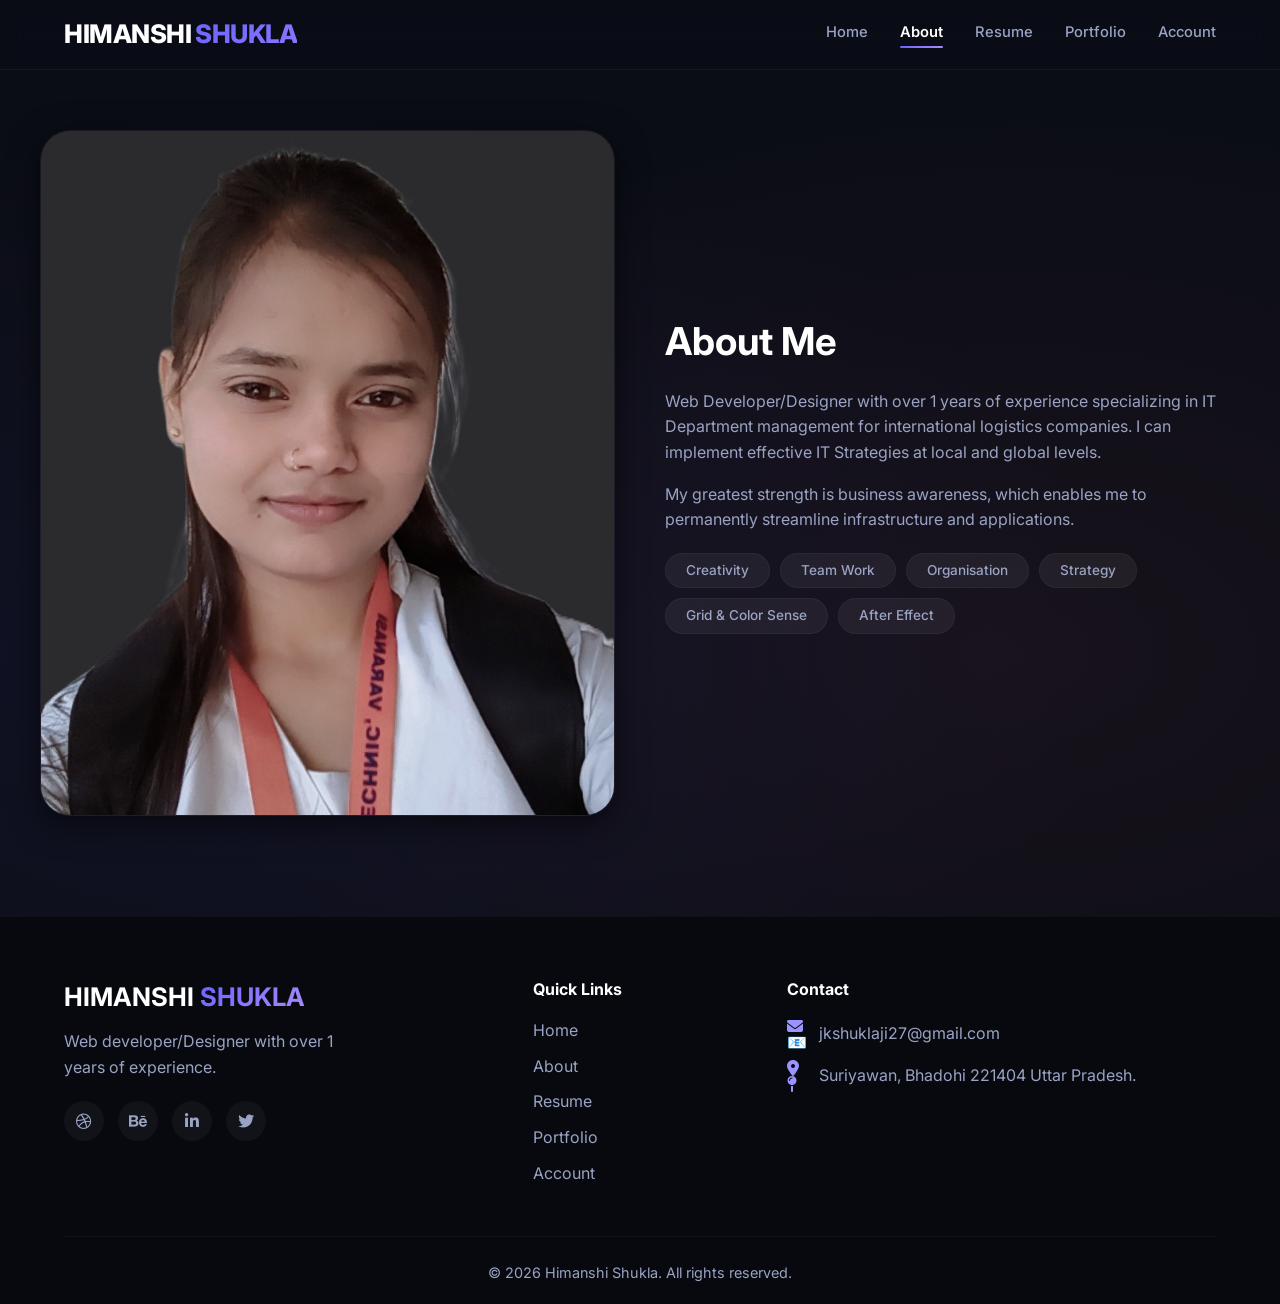
==== about.html @ bd02108a "Initial project" ====
<!DOCTYPE html>
<html lang="en">
<head>
    <meta charset="UTF-8" />
    <meta name="viewport" content="width=device-width, initial-scale=1.0" />
    <title>About | Himanshi Shukla</title>
    <link rel="stylesheet" href="style.css" />
    <link rel="preconnect" href="https://fonts.googleapis.com" />
    <link rel="preconnect" href="https://fonts.gstatic.com" crossorigin />
    <link href="https://fonts.googleapis.com/css2?family=Inter:opsz,wght@14..32,400;14..32,500;14..32,600;14..32,700;14..32,800&display=swap" rel="stylesheet" />
    <link rel="stylesheet" href="https://cdnjs.cloudflare.com/ajax/libs/font-awesome/6.5.0/css/all.min.css" />
</head>
<body>
    <header class="header">
        <div class="container nav-container">
            <a href="index.html" class="logo">HIMANSHI <span>SHUKLA</span></a>
            <nav class="nav-links" id="navLinks">
                <a href="index.html">Home</a>
                <a href="about.html" class="active">About</a>
                <a href="resume.html">Resume</a>
                <a href="portfolio.html">Portfolio</a>
                <a href="contact.html">Account</a>
            </nav>
            <button class="hamburger" id="hamburger" aria-label="Toggle navigation">
                <span></span><span></span><span></span>
            </button>
        </div>
    </header>

    <section class="about-grid container">
        <div class="about-img">
            <img src="img/him1.jpeg" alt="Himanshi Shukla" />
        </div>
        <div class="about-content">
            <h2>About <span>Me</span></h2>
            <p>Web Developer/Designer with over 1 years of experience specializing in IT Department management for international logistics companies. I can implement effective IT Strategies at local and global levels.</p>
            <p>My greatest strength is business awareness, which enables me to permanently streamline infrastructure and applications.</p>
            <div class="skill-tags">
                <span>Creativity</span><span>Team Work</span><span>Organisation</span>
                <span>Strategy</span><span>Grid & Color Sense</span><span>After Effect</span>
            </div>
        </div>
    </section>

    <footer class="footer">
        <div class="container">
            <div class="footer-grid">
                <div class="footer-brand"><h3>HIMANSHI <span>SHUKLA</span></h3><p>Web developer/Designer with over 1 years of experience.</p><div class="footer-social"><a href="#"><i class="fab fa-dribbble"></i></a><a href="#"><i class="fab fa-behance"></i></a><a href="#"><i class="fab fa-linkedin-in"></i></a><a href="#"><i class="fab fa-twitter"></i></a></div></div>
                <div class="footer-links"><h4>Quick Links</h4><a href="index.html">Home</a><a href="about.html">About</a><a href="resume.html">Resume</a><a href="portfolio.html">Portfolio</a><a href="contact.html">Account</a></div>
                <div class="footer-contact"><h4>Contact</h4><p><i class="fas fa-envelope">📧</i> jkshuklaji27@gmail.com</p><p><i class="fas fa-map-marker-alt">📍</i> Suriyawan, Bhadohi 221404 Uttar Pradesh.</p></div>
            </div>
            <div class="footer-bottom"><p>&copy; 2026 Himanshi Shukla. All rights reserved.</p></div>
        </div>
    </footer>

    <script src="script.js"></script>
</body>
</html>
---- style.css ----
/* ============================================================
   CSS VARIABLES — ELEGANT DARK THEME
   ============================================================ */
:root {
    color-scheme: dark;

    /* Primary palette (Bright on dark) */
    --color-primary: #7C74FF;
    --color-primary-light: #9B94FF;
    --color-primary-dark: #5A4FD8;
    --color-primary-glow: rgba(108, 99, 255, 0.35);

    /* Secondary / Accents (Neon-ish) */
    --color-secondary: #FF6B8A;
    --color-secondary-light: #FF8AA8;
    --color-accent: #FFD93D;
    --color-accent-soft: #332D1A;

    /* Dark Neutrals */
    --color-bg: #0B0D15;
    --color-bg-card: #161A29;
    --color-bg-card-hover: #1E2337;
    --color-text: #EEF0F8;
    --color-text-muted: #9AA3C4;
    --color-border: #2A2F45;

    /* Dark Shadows (Deep & Glowing) */
    --shadow-soft: 0 8px 32px rgba(0, 0, 0, 0.6);
    --shadow-medium: 0 16px 48px rgba(0, 0, 0, 0.8);
    --shadow-glow: 0 8px 40px rgba(108, 99, 255, 0.25);

    /* Gradients (Rich & Vibrant) */
    --gradient-primary: linear-gradient(135deg, #6C63FF 0%, #a78bfa 100%);
    --gradient-secondary: linear-gradient(135deg, #FF6B8A 0%, #FF8AA8 100%);
    --gradient-accent: linear-gradient(135deg, #FFD93D 0%, #F59E0B 100%);
    --gradient-hero: linear-gradient(135deg, #6C63FF 0%, #FF6B8A 50%, #FFD93D 100%);
    --gradient-bg: radial-gradient(ellipse at 20% 50%, rgba(108, 99, 255, 0.08) 0%, transparent 60%),
                   radial-gradient(ellipse at 80% 50%, rgba(255, 107, 138, 0.05) 0%, transparent 60%);

    /* Typography & radius */
    --font-family: 'Inter', sans-serif;
    --radius-card: 24px;
    --radius-pill: 60px;
    --transition-smooth: cubic-bezier(0.25, 0.46, 0.45, 0.94);
    --transition-bounce: cubic-bezier(0.34, 1.56, 0.64, 1);
}

/* ============================================================
   RESET & BASE (Dark)
   ============================================================ */
* {
    margin: 0;
    padding: 0;
    box-sizing: border-box;
}

html {
    scroll-behavior: smooth;
}

body {
    font-family: var(--font-family);
    background: var(--color-bg);
    color: var(--color-text);
    line-height: 1.6;
    overflow-x: hidden;
    background-image: var(--gradient-bg);
    min-height: 100vh;
}

/* Custom Dark Scrollbar */
::-webkit-scrollbar {
    width: 8px;
}
::-webkit-scrollbar-track {
    background: var(--color-bg);
}
::-webkit-scrollbar-thumb {
    background: var(--color-primary);
    border-radius: 10px;
}
::-webkit-scrollbar-thumb:hover {
    background: var(--color-primary-light);
}

a {
    text-decoration: none;
    color: inherit;
}

img {
    max-width: 100%;
    display: block;
}

.container {
    max-width: 1200px;
    margin: 0 auto;
    padding: 0 24px;
}

/* ============================================================
   GLOBAL TEXT GRADIENT ANIMATION (shimmer)
   ============================================================ */
.gradient-text {
    background: var(--gradient-primary);
    background-size: 200% 200%;
    -webkit-background-clip: text;
    -webkit-text-fill-color: transparent;
    background-clip: text;
    animation: shimmerText 5s ease-in-out infinite;
}

@keyframes shimmerText {
    0%, 100% { background-position: 0% 50%; }
    50% { background-position: 100% 50%; }
}

/* ============================================================
   HEADER / NAV (Glass-morphism Dark)
   ============================================================ */
.header {
    background: rgba(11, 13, 21, 0.78);
    backdrop-filter: blur(16px) saturate(180%);
    -webkit-backdrop-filter: blur(16px) saturate(180%);
    border-bottom: 1px solid rgba(255, 255, 255, 0.05);
    position: sticky;
    top: 0;
    z-index: 1000;
    padding: 14px 0;
    transition: box-shadow 0.4s ease, background 0.4s ease;
}

.header.scrolled {
    box-shadow: 0 8px 32px rgba(0, 0, 0, 0.5);
    background: rgba(11, 13, 21, 0.92);
}

.nav-container {
    display: flex;
    justify-content: space-between;
    align-items: center;
}

.logo {
    font-size: 1.6rem;
    font-weight: 800;
    letter-spacing: -0.5px;
    display: flex;
    align-items: center;
    gap: 4px;
    color: #fff;
}

.logo-icon {
    display: inline-block;
    animation: logoPulse 3s ease-in-out infinite;
}

@keyframes logoPulse {
    0%, 100% { transform: scale(1); }
    50% { transform: scale(1.08); }
}

.logo span {
    background: var(--gradient-primary);
    -webkit-background-clip: text;
    -webkit-text-fill-color: transparent;
    background-clip: text;
    animation: shimmerText 4s ease-in-out infinite;
    background-size: 200% 200%;
}

.nav-links {
    display: flex;
    gap: 32px;
    align-items: center;
}

.nav-links a {
    font-weight: 500;
    font-size: 0.92rem;
    transition: color 0.3s ease;
    position: relative;
    padding-bottom: 4px;
    color: var(--color-text-muted);
}

.nav-links a::after {
    content: '';
    position: absolute;
    bottom: 0;
    left: 0;
    width: 0;
    height: 2.5px;
    background: var(--gradient-primary);
    border-radius: 4px;
    transition: width 0.4s var(--transition-smooth);
}

.nav-links a:hover::after,
.nav-links a.active::after {
    width: 100%;
}

.nav-links a:hover,
.nav-links a.active {
    color: #fff;
}

.nav-links a.active {
    font-weight: 600;
}

.hamburger {
    display: none;
    flex-direction: column;
    gap: 5px;
    background: none;
    border: none;
    cursor: pointer;
    padding: 4px;
    transition: transform 0.3s ease;
}
.hamburger:hover {
    transform: scale(1.05);
}
.hamburger span {
    width: 28px;
    height: 3px;
    background: #fff;
    border-radius: 4px;
    transition: 0.3s ease;
    transform-origin: center;
}
.hamburger.open span:nth-child(1) {
    transform: rotate(45deg) translate(6px, 6px);
}
.hamburger.open span:nth-child(2) {
    opacity: 0;
    transform: scaleX(0);
}
.hamburger.open span:nth-child(3) {
    transform: rotate(-45deg) translate(6px, -6px);
}

/* ============================================================
   HERO SECTION (Dark with Glowing Orbs)
   ============================================================ */
.hero {
    padding: 50px 0 30px;
    position: relative;
    overflow: hidden;
}

/* Glowing background orbs for dark theme */
.hero::before {
    content: '';
    position: absolute;
    top: -30%;
    right: -10%;
    width: 600px;
    height: 600px;
    background: radial-gradient(circle, rgba(108, 99, 255, 0.15) 0%, transparent 70%);
    border-radius: 50%;
    pointer-events: none;
    animation: orbFloat 20s ease-in-out infinite alternate;
}
.hero::after {
    content: '';
    position: absolute;
    bottom: -20%;
    left: -10%;
    width: 500px;
    height: 500px;
    background: radial-gradient(circle, rgba(255, 107, 138, 0.08) 0%, transparent 70%);
    border-radius: 50%;
    pointer-events: none;
    animation: orbFloat 25s ease-in-out infinite alternate-reverse;
}

@keyframes orbFloat {
    0% { transform: translate(0, 0) scale(1); }
    100% { transform: translate(40px, -30px) scale(1.1); }
}

.hero-grid {
    display: grid;
    grid-template-columns: 1fr 1fr;
    gap: 40px;
    align-items: center;
    position: relative;
    z-index: 1;
}

.hero-tag {
    color: var(--color-primary-light);
    font-weight: 600;
    letter-spacing: 1.5px;
    text-transform: uppercase;
    font-size: 0.8rem;
    display: inline-block;
    background: rgba(108, 99, 255, 0.15);
    padding: 4px 16px;
    border-radius: var(--radius-pill);
    margin-bottom: 6px;
    animation: fadeInUp 0.8s var(--transition-smooth) both;
}

.hero-title {
    font-size: 3.4rem;
    font-weight: 800;
    margin: 8px 0 2px;
    line-height: 1.08;
    color: #fff;
    animation: fadeInUp 0.8s var(--transition-smooth) 0.1s both;
}

.hero-title .highlight {
    background: var(--gradient-primary);
    background-size: 200% 200%;
    -webkit-background-clip: text;
    -webkit-text-fill-color: transparent;
    background-clip: text;
    animation: shimmerText 5s ease-in-out infinite;
}

.hero-subtitle {
    font-size: 1.7rem;
    font-weight: 600;
    color: var(--color-text-muted);
    margin-bottom: 14px;
    animation: fadeInUp 0.8s var(--transition-smooth) 0.2s both;
}

.typed-cursor {
    display: inline-block;
    width: 3px;
    height: 1.2em;
    background: var(--color-primary-light);
    margin-left: 4px;
    animation: blink 0.9s step-end infinite;
    vertical-align: text-bottom;
}

@keyframes blink {
    0%, 100% { opacity: 1; }
    50% { opacity: 0; }
}

.hero-desc {
    max-width: 500px;
    color: var(--color-text-muted);
    margin-bottom: 28px;
    font-size: 1.05rem;
    animation: fadeInUp 0.8s var(--transition-smooth) 0.3s both;
}

.hero-buttons {
    display: flex;
    gap: 16px;
    flex-wrap: wrap;
    margin-bottom: 28px;
    animation: fadeInUp 0.8s var(--transition-smooth) 0.4s both;
}

.btn {
    padding: 13px 34px;
    border-radius: var(--radius-pill);
    font-weight: 600;
    font-size: 0.95rem;
    transition: all 0.4s var(--transition-smooth);
    border: 2px solid transparent;
    cursor: pointer;
    display: inline-flex;
    align-items: center;
    gap: 10px;
    position: relative;
    overflow: hidden;
}

.btn-primary {
    background: var(--gradient-primary);
    color: #fff;
    box-shadow: 0 4px 20px rgba(108, 99, 255, 0.4);
}

.btn-primary::before {
    content: '';
    position: absolute;
    inset: 0;
    background: linear-gradient(135deg, rgba(255,255,255,0.15), transparent);
    opacity: 0;
    transition: opacity 0.4s ease;
}
.btn-primary:hover::before {
    opacity: 1;
}
.btn-primary:hover {
    transform: translateY(-4px) scale(1.03);
    box-shadow: 0 16px 40px rgba(108, 99, 255, 0.5);
}
.btn-primary:active {
    transform: translateY(0) scale(0.98);
}

.btn-outline {
    border-color: var(--color-primary);
    color: var(--color-primary-light);
    background: transparent;
}
.btn-outline:hover {
    background: var(--color-primary);
    color: #fff;
    transform: translateY(-4px) scale(1.03);
    box-shadow: 0 12px 32px rgba(108, 99, 255, 0.3);
}
.btn i {
    transition: transform 0.4s var(--transition-bounce);
}
.btn:hover i {
    transform: translateX(4px) scale(1.1);
}

.hero-social {
    display: flex;
    gap: 14px;
    animation: fadeInUp 0.8s var(--transition-smooth) 0.5s both;
}

.hero-social a {
    width: 46px;
    height: 46px;
    border-radius: 50%;
    background: rgba(255, 255, 255, 0.06);
    display: flex;
    align-items: center;
    justify-content: center;
    font-size: 1.1rem;
    color: var(--color-text-muted);
    transition: all 0.5s var(--transition-smooth);
    border: 1px solid rgba(255, 255, 255, 0.05);
}
.hero-social a:hover {
    background: var(--color-primary);
    color: #fff;
    transform: translateY(-6px) rotate(8deg) scale(1.08);
    box-shadow: 0 12px 30px rgba(108, 99, 255, 0.4);
    border-color: var(--color-primary);
}

.hero-image {
    position: relative;
    display: flex;
    justify-content: center;
    align-items: center;
    animation: fadeInUp 0.8s var(--transition-smooth) 0.2s both;
}

.hero-avatar {
    width: 300px;
    height: 300px;
    border-radius: 50%;
    overflow: hidden;
    box-shadow: 0 20px 60px rgba(0, 0, 0, 0.6);
    border: 4px solid rgba(255, 255, 255, 0.08);
    position: relative;
    transition: transform 0.6s var(--transition-smooth), box-shadow 0.6s ease;
}
.hero-avatar:hover {
    transform: scale(1.02) rotate(2deg);
    box-shadow: 0 30px 80px rgba(108, 99, 255, 0.2);
}
.hero-avatar img {
    width: 100%;
    height: 100%;
    object-fit: cover;
    transition: transform 0.8s var(--transition-smooth);
}
.hero-avatar:hover img {
    transform: scale(1.05);
}

.floating-card {
    position: absolute;
    background: rgba(22, 26, 41, 0.85);
    backdrop-filter: blur(8px);
    padding: 12px 20px;
    border-radius: 20px;
    box-shadow: 0 15px 35px rgba(0, 0, 0, 0.5);
    display: flex;
    align-items: center;
    gap: 10px;
    font-weight: 600;
    font-size: 0.95rem;
    animation: floatAndBob 6s ease-in-out infinite;
    border: 1px solid rgba(255, 255, 255, 0.06);
    color: #fff;
}
.floating-card i {
    color: var(--color-primary-light);
    font-size: 1.2rem;
}
.card-1 {
    top: 20px;
    right: 0;
    animation-delay: 0s;
}
.card-2 {
    bottom: 20px;
    left: 0;
    animation-delay: 2s;
}

@keyframes floatAndBob {
    0% { transform: translateY(0px) rotate(0deg); }
    50% { transform: translateY(-15px) rotate(2deg); }
    100% { transform: translateY(0px) rotate(0deg); }
}

/* ============================================================
   STATS SECTION
   ============================================================ */
.stats {
    padding: 40px 0;
    background: var(--color-bg-card);
    border-radius: 40px;
    margin: 20px 0;
    box-shadow: var(--shadow-soft);
    border: 1px solid rgba(255, 255, 255, 0.03);
}
.stats-grid {
    display: grid;
    grid-template-columns: repeat(4, 1fr);
    gap: 20px;
    text-align: center;
}
.stat-number {
    font-size: 2.8rem;
    font-weight: 800;
    color: var(--color-primary-light);
    display: block;
    animation: countPulse 2s ease-in-out infinite;
}
@keyframes countPulse {
    0%, 100% { transform: scale(1); }
    50% { transform: scale(1.02); }
}
.stat-label {
    color: var(--color-text-muted);
    font-weight: 500;
}

/* ============================================================
   SECTION HEADERS
   ============================================================ */
.section-header {
    text-align: center;
    max-width: 700px;
    margin: 0 auto 50px;
}
.section-tag {
    color: var(--color-primary-light);
    font-weight: 600;
    letter-spacing: 1px;
    text-transform: uppercase;
    font-size: 0.85rem;
    background: rgba(108, 99, 255, 0.12);
    padding: 2px 16px;
    border-radius: var(--radius-pill);
    display: inline-block;
}
.section-title {
    font-size: 2.6rem;
    font-weight: 700;
    margin: 8px 0 12px;
    color: #fff;
}
.section-desc {
    color: var(--color-text-muted);
}

/* ============================================================
   SERVICES CARDS
   ============================================================ */
.services {
    padding: 70px 0;
}
.services-grid {
    display: grid;
    grid-template-columns: repeat(4, 1fr);
    gap: 30px;
}
.service-card {
    background: var(--color-bg-card);
    padding: 32px 20px;
    border-radius: var(--radius-card);
    text-align: center;
    box-shadow: var(--shadow-soft);
    transition: all 0.4s var(--transition-smooth);
    border-bottom: 3px solid transparent;
    border: 1px solid rgba(255, 255, 255, 0.03);
}
.service-card:hover {
    transform: translateY(-12px);
    box-shadow: var(--shadow-medium);
    border-bottom-color: var(--color-primary);
    background: var(--color-bg-card-hover);
}
.service-icon {
    width: 70px;
    height: 70px;
    margin: 0 auto 20px;
    background: rgba(108, 99, 255, 0.12);
    border-radius: 20px;
    display: flex;
    align-items: center;
    justify-content: center;
    font-size: 2rem;
    color: var(--color-primary-light);
    transition: all 0.4s var(--transition-smooth);
}
.service-card:hover .service-icon {
    transform: scale(1.12) rotate(5deg);
    background: var(--gradient-primary);
    color: #fff;
}
.service-card h3 {
    margin-bottom: 10px;
    font-size: 1.2rem;
    color: #fff;
}
.service-card p {
    color: var(--color-text-muted);
    font-size: 0.95rem;
}

/* ============================================================
   TESTIMONIAL
   ============================================================ */
.testimonial {
    padding: 60px 0;
    background: var(--color-bg-card);
    border-top: 1px solid rgba(255, 255, 255, 0.03);
    border-bottom: 1px solid rgba(255, 255, 255, 0.03);
}
.testimonial-card {
    max-width: 800px;
    margin: 0 auto;
    text-align: center;
    padding: 40px 30px;
    background: var(--color-bg);
    border-radius: 30px;
    position: relative;
    transition: all 0.4s ease;
    border: 1px solid rgba(255, 255, 255, 0.03);
}
.testimonial-card:hover {
    transform: scale(1.01);
    box-shadow: var(--shadow-medium);
}
.quote-icon {
    font-size: 2.5rem;
    color: var(--color-primary-light);
    opacity: 0.3;
    margin-bottom: 16px;
    animation: quotePulse 3s ease-in-out infinite;
}
@keyframes quotePulse {
    0%, 100% { opacity: 0.3; transform: scale(1); }
    50% { opacity: 0.6; transform: scale(1.05); }
}
.testimonial-text {
    font-size: 1.2rem;
    font-weight: 500;
    color: #fff;
    line-height: 1.7;
}
.testimonial-author {
    display: flex;
    align-items: center;
    justify-content: center;
    gap: 16px;
    margin-top: 24px;
}
.testimonial-author img {
    width: 60px;
    height: 60px;
    border-radius: 50%;
    transition: transform 0.4s ease;
    border: 2px solid var(--color-primary);
}
.testimonial-author img:hover {
    transform: scale(1.08) rotate(4deg);
}
.testimonial-author h4 {
    font-weight: 700;
    color: #fff;
}
.testimonial-author span {
    color: var(--color-text-muted);
    font-size: 0.9rem;
}

/* ============================================================
   ABOUT PAGE
   ============================================================ */
.about-grid {
    display: grid;
    grid-template-columns: 1fr 1fr;
    gap: 50px;
    align-items: center;
    padding: 60px 0;
}
.about-img img {
    border-radius: 30px;
    box-shadow: var(--shadow-soft);
    transition: all 0.6s var(--transition-smooth);
    border: 1px solid rgba(255, 255, 255, 0.05);
}
.about-img img:hover {
    transform: scale(1.02) rotate(1deg);
    box-shadow: var(--shadow-medium);
}
.about-content h2 {
    font-size: 2.4rem;
    margin-bottom: 16px;
    color: #fff;
}
.about-content p {
    color: var(--color-text-muted);
    margin-bottom: 16px;
}
.skill-tags {
    display: flex;
    flex-wrap: wrap;
    gap: 10px;
    margin-top: 20px;
}
.skill-tags span {
    background: rgba(255, 255, 255, 0.06);
    padding: 6px 20px;
    border-radius: 30px;
    font-size: 0.85rem;
    font-weight: 500;
    transition: all 0.3s ease;
    border: 1px solid rgba(255, 255, 255, 0.04);
    color: var(--color-text-muted);
}
.skill-tags span:hover {
    background: var(--color-primary);
    color: #fff;
    transform: translateY(-3px);
    border-color: var(--color-primary);
    box-shadow: 0 8px 20px rgba(108, 99, 255, 0.25);
}

/* ============================================================
   RESUME PAGE
   ============================================================ */
.resume-section {
    padding: 60px 0;
}
.resume-grid {
    display: grid;
    grid-template-columns: 1fr 1fr;
    gap: 40px;
}
.resume-block h3 {
    font-size: 1.5rem;
    margin-bottom: 20px;
    display: flex;
    align-items: center;
    gap: 12px;
    color: #fff;
}
.resume-block h3 i {
    color: var(--color-primary-light);
}
.resume-item {
    background: var(--color-bg-card);
    padding: 24px;
    border-radius: 16px;
    margin-bottom: 20px;
    box-shadow: var(--shadow-soft);
    border-left: 4px solid var(--color-primary);
    transition: all 0.3s var(--transition-smooth);
    border: 1px solid rgba(255, 255, 255, 0.03);
    border-left-width: 4px;
}
.resume-item:hover {
    transform: translateX(10px);
    box-shadow: var(--shadow-medium);
    border-left-width: 8px;
    background: var(--color-bg-card-hover);
}
.resume-item h4 {
    font-weight: 700;
    font-size: 1.1rem;
    color: #fff;
}
.resume-item .meta {
    color: var(--color-primary-light);
    font-weight: 500;
    font-size: 0.9rem;
    margin: 4px 0 8px;
}
.resume-item p {
    color: var(--color-text-muted);
    font-size: 0.95rem;
}

/* ============================================================
   PORTFOLIO
   ============================================================ */
.portfolio-grid {
    display: grid;
    grid-template-columns: repeat(3, 1fr);
    gap: 30px;
    padding: 60px 0;
}
.portfolio-item {
    border-radius: 20px;
    overflow: hidden;
    box-shadow: var(--shadow-soft);
    transition: all 0.4s var(--transition-smooth);
    background: var(--color-bg-card);
    border: 1px solid rgba(255, 255, 255, 0.03);
}
.portfolio-item:hover {
    transform: translateY(-8px) scale(1.01);
    box-shadow: var(--shadow-medium);
}
.portfolio-item img {
    width: 100%;
    height: 220px;
    object-fit: cover;
    transition: transform 0.6s ease, filter 0.4s ease;
}
.portfolio-item:hover img {
    transform: scale(1.08);
    filter: brightness(1.15);
}
.portfolio-item .info {
    padding: 20px;
    transition: background 0.3s ease;
}
.portfolio-item:hover .info {
    background: rgba(108, 99, 255, 0.06);
}
.portfolio-item .info h4 {
    font-weight: 700;
    color: #fff;
}
.portfolio-item .info p {
    color: var(--color-text-muted);
    font-size: 0.9rem;
}

/* ============================================================
   CONTACT
   ============================================================ */
.contact-wrapper {
    display: grid;
    grid-template-columns: 1fr 1fr;
    gap: 50px;
    padding: 60px 0;
}
.contact-info h2 {
    font-size: 2.4rem;
    margin-bottom: 16px;
    color: #fff;
}
.contact-info p {
    color: var(--color-text-muted);
    margin-bottom: 30px;
}
.contact-detail {
    display: flex;
    align-items: center;
    gap: 16px;
    margin-bottom: 18px;
    transition: all 0.3s ease;
}
.contact-detail:hover {
    transform: translateX(8px);
}
.contact-detail i {
    width: 44px;
    height: 44px;
    background: rgba(108, 99, 255, 0.12);
    border-radius: 50%;
    display: flex;
    align-items: center;
    justify-content: center;
    color: var(--color-primary-light);
    font-size: 1.1rem;
    transition: 0.3s;
}
.contact-detail:hover i {
    background: var(--color-primary);
    color: #fff;
    transform: rotate(10deg);
}
.contact-form input,
.contact-form textarea {
    width: 100%;
    padding: 14px 18px;
    border: 1px solid var(--color-border);
    border-radius: 16px;
    margin-bottom: 16px;
    font-family: inherit;
    transition: all 0.3s ease;
    background: var(--color-bg-card);
    color: #fff;
}
.contact-form input:focus,
.contact-form textarea:focus {
    border-color: var(--color-primary);
    outline: none;
    box-shadow: 0 0 0 5px rgba(108, 99, 255, 0.15);
    transform: scale(1.01);
}
.contact-form textarea {
    height: 140px;
    resize: vertical;
}
.contact-form button {
    border: none;
    width: 100%;
}

/* ============================================================
   FOOTER (Darkest)
   ============================================================ */
.footer {
    background: #07090F;
    color: #9AA3C4;
    padding: 60px 0 20px;
    margin-top: 40px;
    border-top: 1px solid rgba(255, 255, 255, 0.03);
}
.footer-grid {
    display: grid;
    grid-template-columns: 2fr 1fr 2fr;
    gap: 40px;
}
.footer-brand h3 {
    font-size: 1.6rem;
    color: #fff;
}
.footer-brand h3 span {
    background: var(--gradient-primary);
    -webkit-background-clip: text;
    -webkit-text-fill-color: transparent;
    background-clip: text;
}
.footer-brand p {
    margin: 12px 0 20px;
    max-width: 300px;
}
.footer-social {
    display: flex;
    gap: 14px;
}
.footer-social a {
    width: 40px;
    height: 40px;
    background: rgba(255, 255, 255, 0.04);
    border-radius: 50%;
    display: flex;
    align-items: center;
    justify-content: center;
    transition: all 0.4s ease;
    color: #9AA3C4;
}
.footer-social a:hover {
    background: var(--color-primary);
    color: #fff;
    transform: translateY(-5px) rotate(360deg);
    box-shadow: 0 8px 20px rgba(108, 99, 255, 0.3);
}
.footer-links h4,
.footer-contact h4 {
    color: #fff;
    margin-bottom: 16px;
}
.footer-links a {
    display: block;
    margin-bottom: 10px;
    transition: 0.3s;
}
.footer-links a:hover {
    color: var(--color-primary-light);
    transform: translateX(6px);
}
.footer-contact p {
    margin-bottom: 10px;
    display: flex;
    align-items: center;
    gap: 12px;
}
.footer-contact i {
    color: var(--color-primary-light);
    width: 20px;
}
.footer-bottom {
    border-top: 1px solid rgba(255, 255, 255, 0.04);
    padding-top: 24px;
    margin-top: 40px;
    text-align: center;
    font-size: 0.9rem;
}

/* ============================================================
   UTILITY: FADE-IN ON LOAD
   ============================================================ */
.fade-in {
    opacity: 0;
    animation: fadeInUp 0.8s var(--transition-smooth) forwards;
}

@keyframes fadeInUp {
    0% { opacity: 0; transform: translateY(30px) scale(0.96); }
    100% { opacity: 1; transform: translateY(0) scale(1); }
}

/* ============================================================
   RESPONSIVE (Dark theme compatible)
   ============================================================ */
@media (max-width: 1024px) {
    .services-grid { grid-template-columns: repeat(2, 1fr); }
    .portfolio-grid { grid-template-columns: repeat(2, 1fr); }
}
@media (max-width: 768px) {
    .nav-links {
        position: absolute;
        top: 80px;
        left: 0;
        right: 0;
        background: rgba(11, 13, 21, 0.98);
        backdrop-filter: blur(12px);
        flex-direction: column;
        padding: 30px 20px;
        gap: 16px;
        box-shadow: 0 20px 40px rgba(0, 0, 0, 0.6);
        display: none;
        border-bottom: 1px solid rgba(255, 255, 255, 0.05);
    }
    .nav-links.open {
        display: flex;
    }
    .hamburger {
        display: flex;
    }
    .hero-grid,
    .about-grid,
    .resume-grid,
    .contact-wrapper {
        grid-template-columns: 1fr;
    }
    .hero-title { font-size: 2.4rem; }
    .stats-grid { grid-template-columns: repeat(2, 1fr); }
    .services-grid { grid-template-columns: 1fr; }
    .portfolio-grid { grid-template-columns: 1fr; }
    .footer-grid { grid-template-columns: 1fr; }
    .floating-card { display: none; }
    .hero-image {
        order: -1;
    }
    .hero-avatar {
        width: 200px;
        height: 200px;
    }
}
@media (max-width: 480px) {
    .hero-title { font-size: 2rem; }
    .stat-number { font-size: 2rem; }
    .btn { padding: 10px 20px; }
}
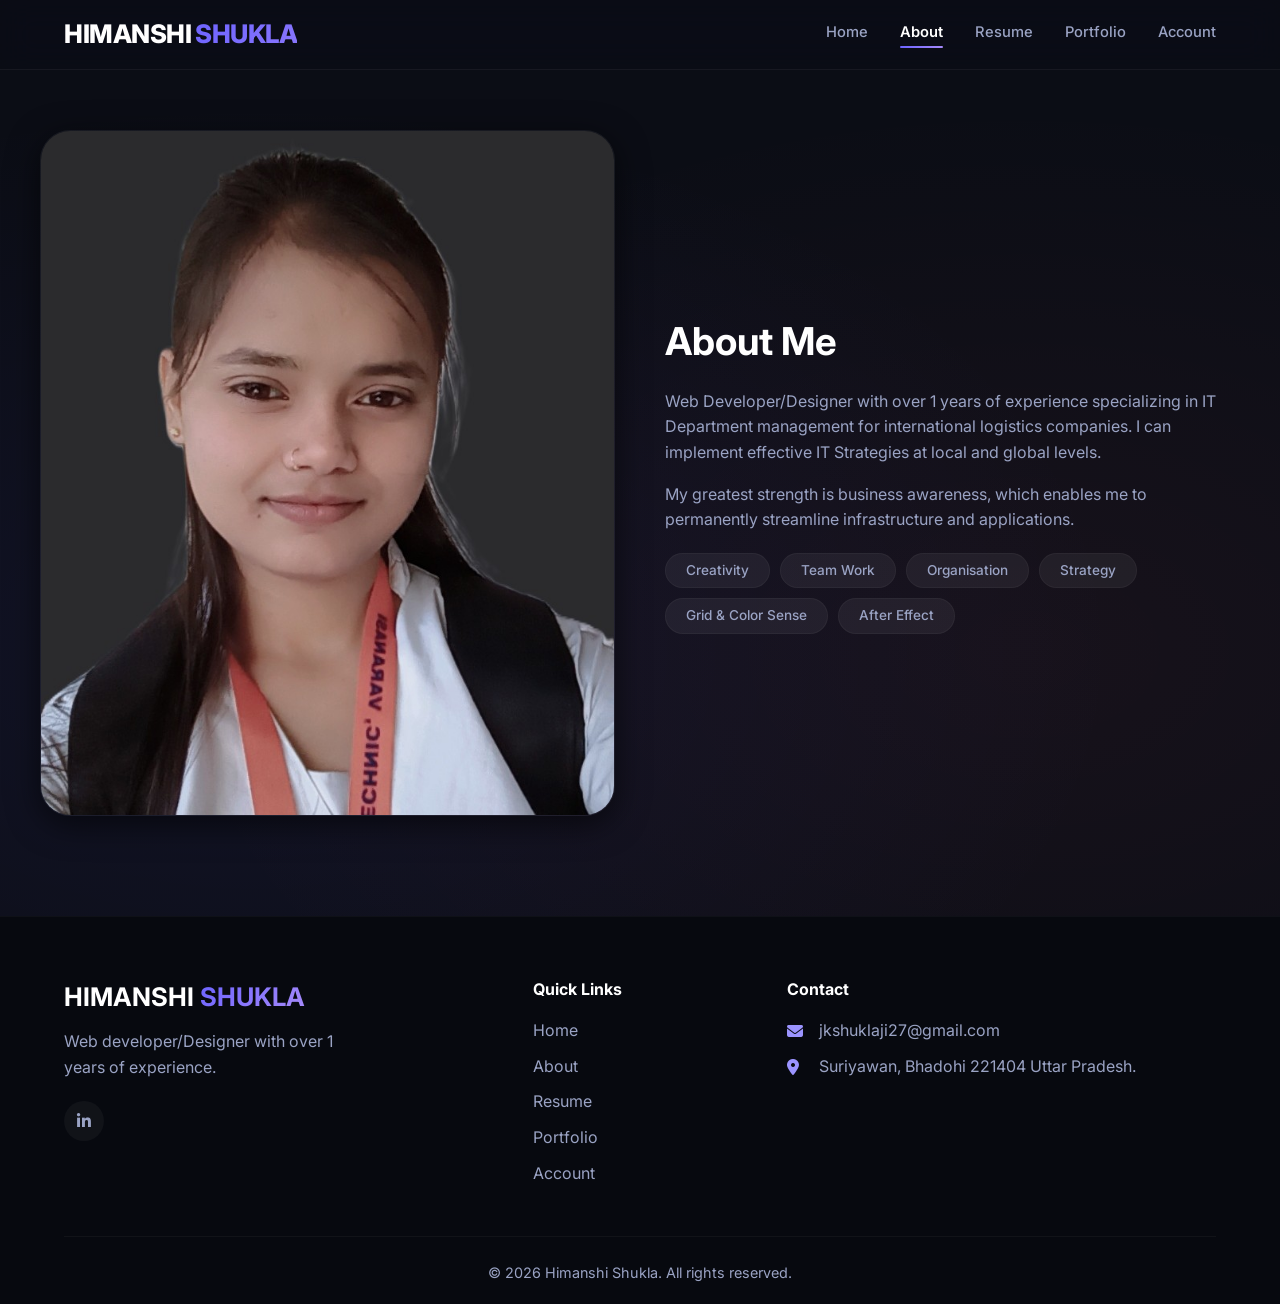
==== commit 03c7f524: "My Portfolio Project" ====
--- a/about.html
+++ b/about.html
@@ -45,9 +45,9 @@
     <footer class="footer">
         <div class="container">
             <div class="footer-grid">
-                <div class="footer-brand"><h3>HIMANSHI <span>SHUKLA</span></h3><p>Web developer/Designer with over 1 years of experience.</p><div class="footer-social"><a href="#"><i class="fab fa-dribbble"></i></a><a href="#"><i class="fab fa-behance"></i></a><a href="#"><i class="fab fa-linkedin-in"></i></a><a href="#"><i class="fab fa-twitter"></i></a></div></div>
+                <div class="footer-brand"><h3>HIMANSHI <span>SHUKLA</span></h3><p>Web developer/Designer with over 1 years of experience.</p><div class="footer-social"><a href="https://www.linkedin.com/in/himanshi-shukla-589098425?utm_source=share_via&utm_content=profile&utm_medium=member_android"><i class="fab fa-linkedin-in"></i></a></div></div>
                 <div class="footer-links"><h4>Quick Links</h4><a href="index.html">Home</a><a href="about.html">About</a><a href="resume.html">Resume</a><a href="portfolio.html">Portfolio</a><a href="contact.html">Account</a></div>
-                <div class="footer-contact"><h4>Contact</h4><p><i class="fas fa-envelope">📧</i> jkshuklaji27@gmail.com</p><p><i class="fas fa-map-marker-alt">📍</i> Suriyawan, Bhadohi 221404 Uttar Pradesh.</p></div>
+                <div class="footer-contact"><h4>Contact</h4><p><i class="fas fa-envelope"></i> jkshuklaji27@gmail.com</p><p><i class="fas fa-map-marker-alt"></i> Suriyawan, Bhadohi 221404 Uttar Pradesh.</p></div>
             </div>
             <div class="footer-bottom"><p>&copy; 2026 Himanshi Shukla. All rights reserved.</p></div>
         </div>
--- a/style.css
+++ b/style.css
@@ -831,7 +831,13 @@
     transform: translateY(-8px) scale(1.01);
     box-shadow: var(--shadow-medium);
 }
+.portfolio-image-link {
+    display: block;
+    overflow: hidden;
+    cursor: zoom-in;
+}
 .portfolio-item img {
+    display: block;
     width: 100%;
     height: 220px;
     object-fit: cover;
@@ -855,6 +861,52 @@
 .portfolio-item .info p {
     color: var(--color-text-muted);
     font-size: 0.9rem;
+}
+.certificate-lightbox {
+    position: fixed;
+    width: min(94vw, 1200px);
+    max-width: none;
+    max-height: 94vh;
+    padding: 3rem 1rem 1rem;
+    border: 1px solid rgba(255, 255, 255, 0.2);
+    border-radius: 16px;
+    background: #10131d;
+    overflow: visible;
+}
+.certificate-lightbox[open] {
+    display: grid;
+    place-items: center;
+}
+.certificate-lightbox::backdrop {
+    background: rgba(4, 7, 15, 0.9);
+    backdrop-filter: blur(4px);
+}
+.certificate-lightbox img {
+    display: block;
+    max-width: 100%;
+    max-height: calc(94vh - 4rem);
+    width: auto;
+    height: auto;
+    object-fit: contain;
+    margin: auto;
+}
+.certificate-lightbox-close {
+    position: absolute;
+    top: 0.5rem;
+    right: 0.75rem;
+    border: 0;
+    padding: 0.25rem 0.6rem;
+    background: transparent;
+    color: #fff;
+    font: inherit;
+    font-size: 2rem;
+    line-height: 1;
+    cursor: pointer;
+}
+.certificate-lightbox-close:focus-visible,
+.portfolio-image-link:focus-visible {
+    outline: 3px solid var(--color-primary-light);
+    outline-offset: 3px;
 }
 
 /* ============================================================
@@ -902,32 +954,27 @@
     color: #fff;
     transform: rotate(10deg);
 }
-.contact-form input,
-.contact-form textarea {
+.contact-options {
+    display: flex;
+    flex-direction: column;
+    align-items: flex-start;
+    gap: 16px;
+    padding: 30px;
+    border: 1px solid var(--color-border);
+    border-radius: 20px;
+    background: var(--color-bg-card);
+}
+.contact-options h3 {
+    color: #fff;
+    margin-bottom: 4px;
+}
+.contact-options .btn {
     width: 100%;
-    padding: 14px 18px;
-    border: 1px solid var(--color-border);
-    border-radius: 16px;
-    margin-bottom: 16px;
-    font-family: inherit;
-    transition: all 0.3s ease;
-    background: var(--color-bg-card);
-    color: #fff;
-}
-.contact-form input:focus,
-.contact-form textarea:focus {
-    border-color: var(--color-primary);
-    outline: none;
-    box-shadow: 0 0 0 5px rgba(108, 99, 255, 0.15);
-    transform: scale(1.01);
-}
-.contact-form textarea {
-    height: 140px;
-    resize: vertical;
-}
-.contact-form button {
-    border: none;
-    width: 100%;
+    justify-content: center;
+}
+.contact-options p {
+    color: var(--color-text-muted);
+    margin: 4px 0 0;
 }
 
 /* ============================================================
